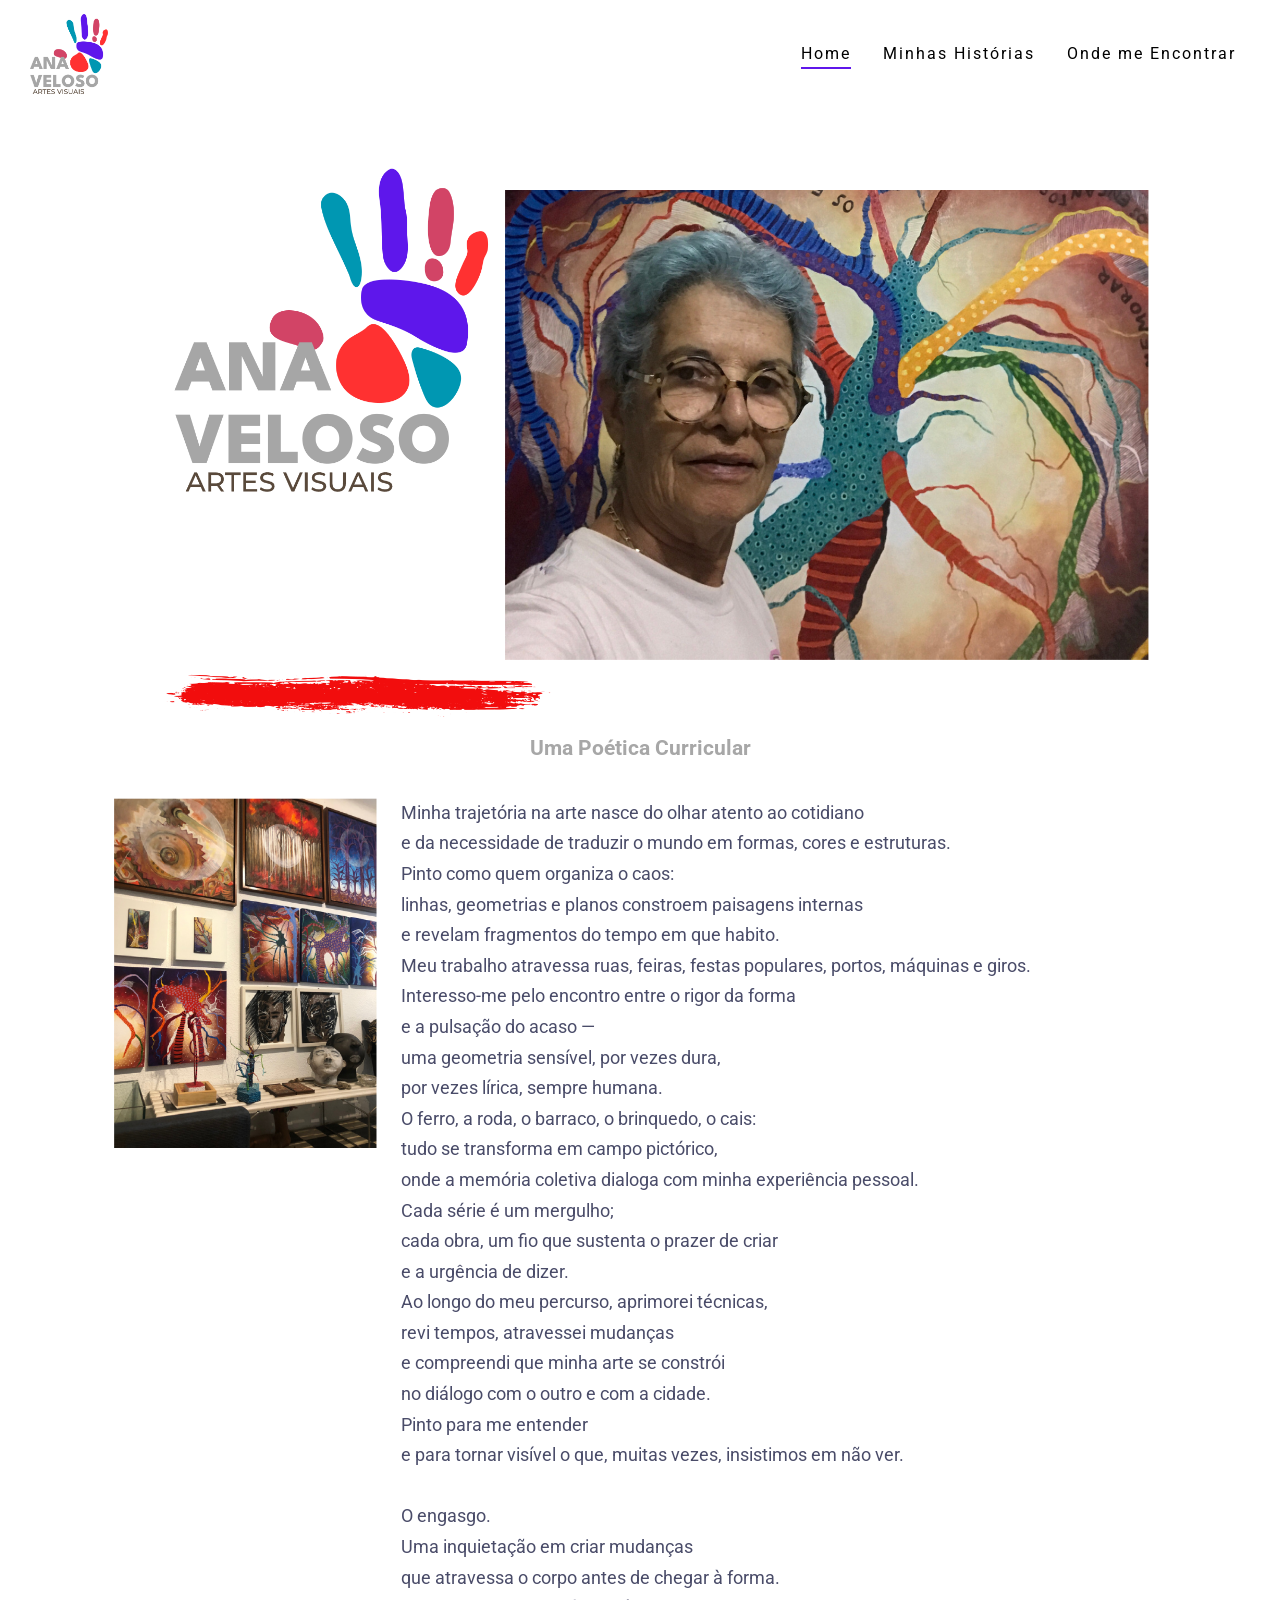
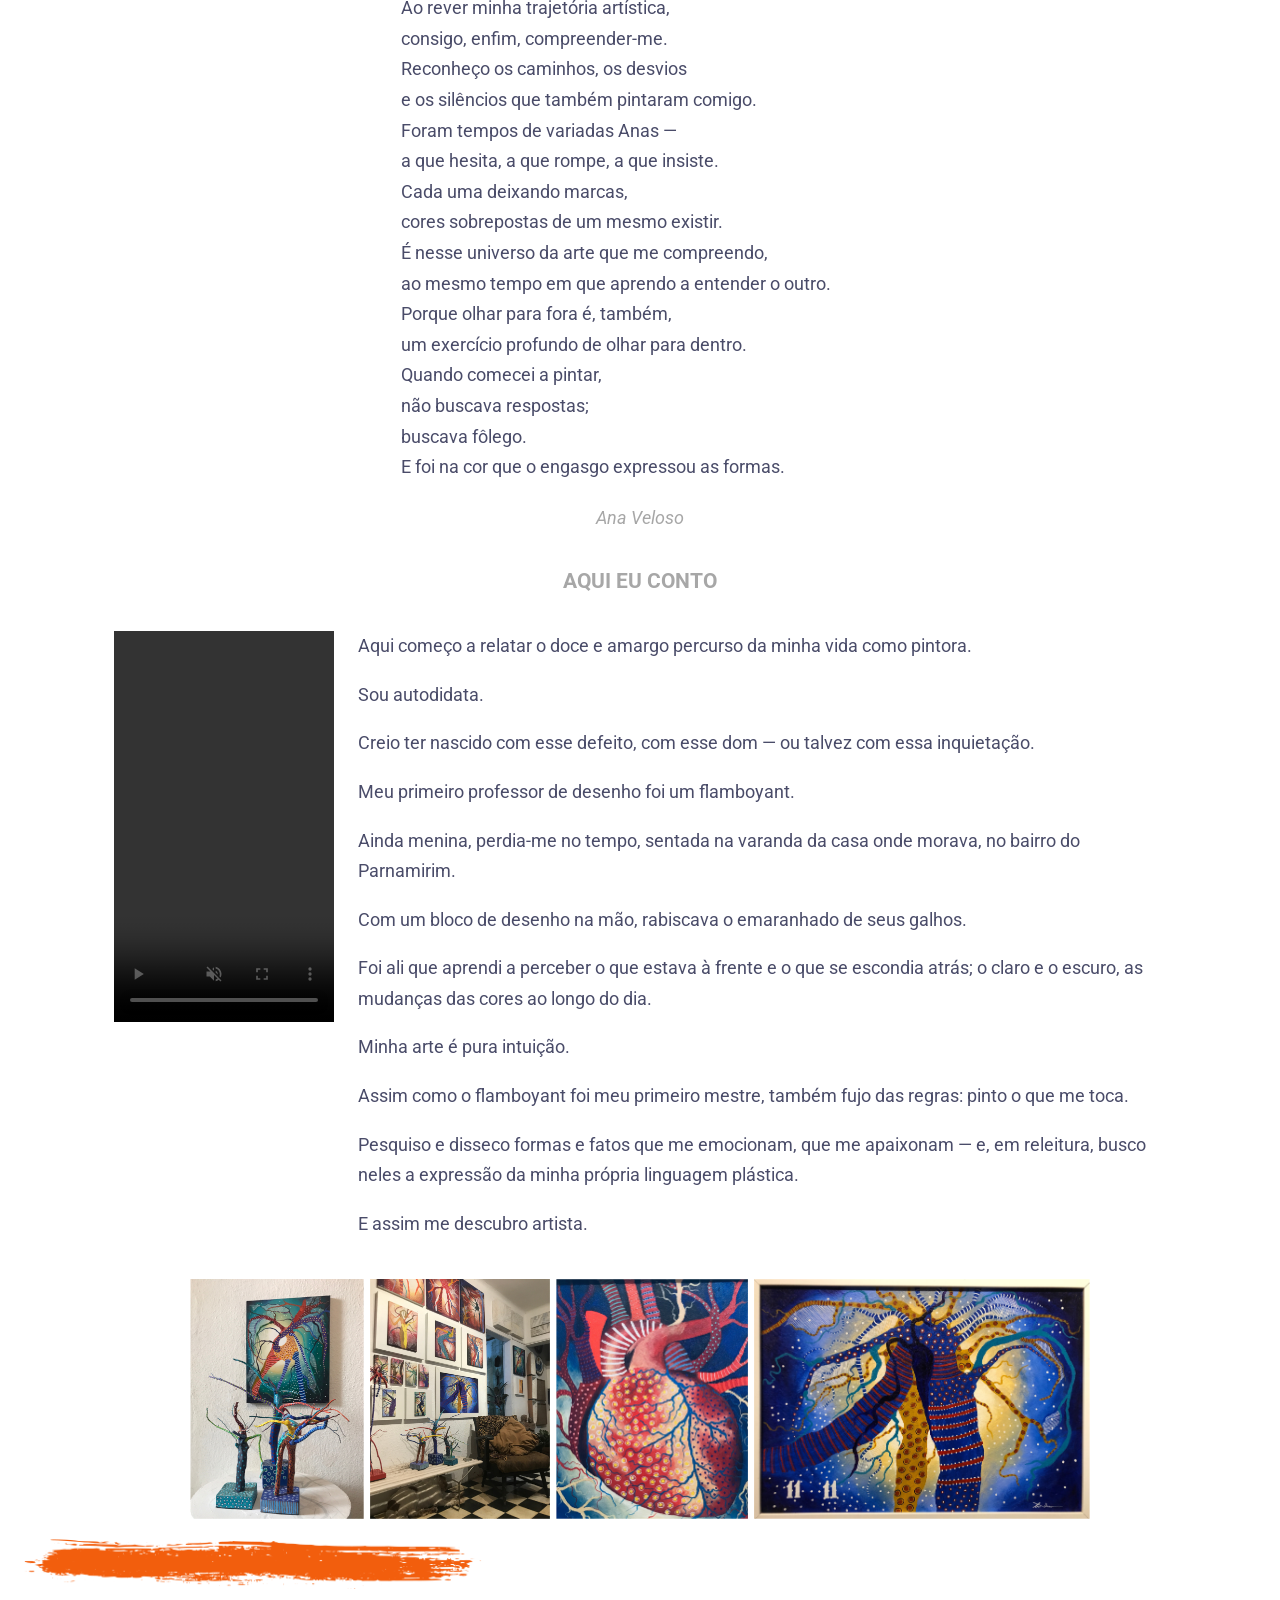
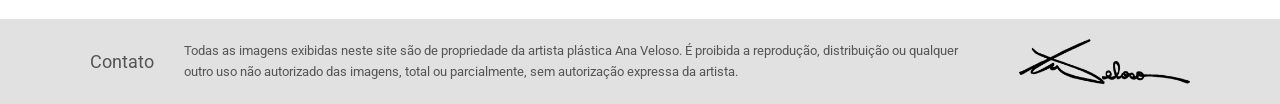
==== index.html @ 1099ed88 "Meu primeiro commit" ====
<!DOCTYPE html>
<html lang="pt-BR">
<head>
    <meta charset="UTF-8">
    <meta name="viewport" content="width=device-width, initial-scale=1.0">
    <meta name="description" content="Ana Veloso – Artes Visuais. Uma poética curricular: pinturas, projetos e a trajetória da artista plástica Ana Veloso.">
    <meta name="theme-color" content="#5f17eb">
    <title>Ana Veloso – Home</title>
    <link rel="preconnect" href="https://fonts.googleapis.com">
    <link rel="preconnect" href="https://fonts.gstatic.com" crossorigin>
    <link href="https://fonts.googleapis.com/css2?family=Roboto:ital,wght@0,400;0,700;1,400&display=swap" rel="stylesheet">
    <link rel="stylesheet" href="style/style.css">
    <link rel="stylesheet" href="style/home.css">
    <link href="https://vjs.zencdn.net/8.23.4/video-js.css" rel="stylesheet">
    <link rel="icon" href="img/ico.ico" type="image/x-icon">
</head>
<body>

    <header>
        <nav id="navbar">
            <a class="logo" href="index.html"><img src="img/logo.png" alt="Ana Veloso – Artes Visuais" width="603" height="621"></a>
            <button class="nav-toggle" id="nav-toggle" type="button" aria-label="Abrir menu" aria-expanded="false" aria-controls="nav-list">
                <span></span><span></span><span></span>
            </button>
            <ul class="nav-list" id="nav-list">
                <li><a href="index.html" aria-current="page">Home</a></li>
                <li><a href="historias.html">Minhas Histórias</a></li>
                <li><a href="contato.html">Onde me Encontrar</a></li>
            </ul>
        </nav>
    </header>

    <main>

        <img class="prinhome" src="img/Home/principal.png" alt="Foto de Ana Veloso" fetchpriority="high">

        <h3 class="home-heading">Uma Poética Curricular</h3>

        <div class="box">
            <img src="img/Home/home1.png" alt="Obra de Ana Veloso" loading="lazy">
            <div class="box-text">
                <p class="poema">Minha trajetória na arte nasce do olhar atento ao cotidiano
e da necessidade de traduzir o mundo em formas, cores e estruturas.
Pinto como quem organiza o caos:
linhas, geometrias e planos constroem paisagens internas
e revelam fragmentos do tempo em que habito.
Meu trabalho atravessa ruas, feiras, festas populares, portos, máquinas e giros.
Interesso-me pelo encontro entre o rigor da forma
e a pulsação do acaso —
uma geometria sensível, por vezes dura,
por vezes lírica, sempre humana.
O ferro, a roda, o barraco, o brinquedo, o cais:
tudo se transforma em campo pictórico,
onde a memória coletiva dialoga com minha experiência pessoal.
Cada série é um mergulho;
cada obra, um fio que sustenta o prazer de criar
e a urgência de dizer.
Ao longo do meu percurso, aprimorei técnicas,
revi tempos, atravessei mudanças
e compreendi que minha arte se constrói
no diálogo com o outro e com a cidade.
Pinto para me entender
e para tornar visível o que, muitas vezes, insistimos em não ver.

O engasgo.
Uma inquietação em criar mudanças
que atravessa o corpo antes de chegar à forma.
Ao rever minha trajetória artística,
consigo, enfim, compreender-me.
Reconheço os caminhos, os desvios
e os silêncios que também pintaram comigo.
Foram tempos de variadas Anas —
a que hesita, a que rompe, a que insiste.
Cada uma deixando marcas,
cores sobrepostas de um mesmo existir.
É nesse universo da arte que me compreendo,
ao mesmo tempo em que aprendo a entender o outro.
Porque olhar para fora é, também,
um exercício profundo de olhar para dentro.
Quando comecei a pintar,
não buscava respostas;
buscava fôlego.
E foi na cor que o engasgo expressou as formas.</p>
            </div>
        </div>

        <p class="author-credit">Ana Veloso</p>

        <h3 class="home-heading">AQUI EU CONTO</h3>

        <div class="box box-videojs">
            <div class="video-wrapper">
                <video
                    id="video-home"
                    class="video-js"
                    controls
                    autoplay
                    muted
                    loop
                    playsinline
                    preload="auto"
                >
                    <source src="vid/esculturas.mp4" type="video/mp4">
                    <p class="vjs-no-js">
                        Para ver este vídeo, habilite o JavaScript ou use um navegador com
                        <a href="https://videojs.com/html5-video-support/" target="_blank" rel="noopener noreferrer">suporte a HTML5</a>.
                    </p>
                </video>
            </div>
            <div class="box-text">
                <p>Aqui começo a relatar o doce e amargo percurso da minha vida como pintora.</p>
                <p>Sou autodidata.</p>
                <p>Creio ter nascido com esse defeito, com esse dom — ou talvez com essa inquietação.</p>
                <p>Meu primeiro professor de desenho foi um flamboyant.</p>
                <p>Ainda menina, perdia-me no tempo, sentada na varanda da casa onde morava, no bairro do Parnamirim.</p>
                <p>Com um bloco de desenho na mão, rabiscava o emaranhado de seus galhos.</p>
                <p>Foi ali que aprendi a perceber o que estava à frente e o que se escondia atrás; o claro e o escuro, as mudanças das cores ao longo do dia.</p>
                <p>Minha arte é pura intuição.</p>
                <p>Assim como o flamboyant foi meu primeiro mestre, também fujo das regras: pinto o que me toca.</p>
                <p>Pesquiso e disseco formas e fatos que me emocionam, que me apaixonam — e, em releitura, busco neles a expressão da minha própria linguagem plástica.</p>
                <p>E assim me descubro artista.</p>
            </div>
        </div>

        <div class="home-thumbs">
            <img class="imgli" src="img/Home/1.png" alt="Obra 1" loading="lazy">
            <img class="imgli" src="img/Home/2.png" alt="Obra 2" loading="lazy">
            <img class="imgli" src="img/Home/3.png" alt="Obra 3" loading="lazy">
            <img class="imgli" src="img/Home/4.png" alt="Obra 4" loading="lazy">
        </div>

        <img class="tinta" src="img/Home/tinta.png" alt="">

    </main>

    <footer>
        <div class="footer-inner">
            <a href="contato.html">Contato</a>
            <p>Todas as imagens exibidas neste site são de propriedade da artista plástica Ana Veloso.
               É proibida a reprodução, distribuição ou qualquer outro uso não autorizado das imagens,
               total ou parcialmente, sem autorização expressa da artista.</p>
            <img class="ass" src="img/assinatura.png" alt="Assinatura Ana Veloso" width="619" height="163">
        </div>
    </footer>

    <script src="https://vjs.zencdn.net/8.23.4/video.min.js"></script>
    <script src="js/navbar.js"></script>
    <script src="js/lightbox.js"></script>
    <script src="js/autoplay.js"></script>

</body>
</html>
---- style/style.css ----
@charset "UTF-8";

/* A fonte Roboto agora é carregada por <link> no <head> de cada página
   (mais rápido que @import e sem bloquear a renderização do CSS). */

/* ─── RESET ─────────────────────────────────────────────── */
/* IMPORTANTE: não definir font-family em "*" nem em "*::before".
   Isso sobrescrevia a fonte do Font Awesome nos pseudo-elementos
   e fazia os ícones das redes sociais sumirem. */
*, *::before, *::after {
    margin: 0;
    padding: 0;
    box-sizing: border-box;
}

/* ─── BASE ───────────────────────────────────────────────── */
body {
    font-family: 'Roboto', Arial, Helvetica, sans-serif;
    color: #4a4c69;
    font-size: 18px;
    line-height: 1.7;
    /* rede de segurança: nada empurra o site para os lados no mobile */
    overflow-x: hidden;
}

button, input, textarea, select { font: inherit; }

img { max-width: 100%; }

a {
    color: black;
    text-decoration: none;
    transition: opacity 0.3s;
}
a:hover { opacity: 0.7; }

:focus-visible {
    outline: 2px solid #5f17eb;
    outline-offset: 3px;
}

h1, h2, h3 { color: #a7a7a7; }
p { color: #4a4c69; }

/* ─── NAVBAR ─────────────────────────────────────────────── */
nav {
    display: flex;
    justify-content: space-between;
    align-items: center;
    position: fixed;
    top: 0;
    width: 100%;
    z-index: 1000;
    background-color: transparent;
    padding: 14px 30px;
    transition: background-color 0.3s ease, box-shadow 0.3s ease, padding 0.3s ease;
}
nav.scrolled {
    background-color: rgba(225, 225, 225, 0.97);
    box-shadow: 0 2px 10px rgba(0,0,0,0.2);
    padding: 6px 24px;
}

/* Logo — grande no topo, menor ao rolar */
.logo { display: block; }
.logo img {
    height: 80px;
    width: auto;
    display: block;
    transition: height 0.3s ease;
}
nav.scrolled .logo img { height: 52px; }

.nav-list {
    list-style: none;
    display: flex;
    gap: 4px;
}
.nav-list li {
    letter-spacing: 2px;
    font-size: 16px;
}
.nav-list a {
    display: block;
    padding: 10px 14px;
}
/* página atual */
.nav-list a[aria-current="page"] {
    text-decoration: underline;
    text-decoration-thickness: 2px;
    text-underline-offset: 8px;
    text-decoration-color: #5f17eb;
}

/* ─── HAMBURGER (escondido no desktop) ──────────────────── */
.nav-toggle {
    display: none;
    flex-direction: column;
    justify-content: center;
    gap: 5px;
    background: none;
    border: none;
    cursor: pointer;
    padding: 12px;
    z-index: 1100;
}
.nav-toggle span {
    display: block;
    width: 26px;
    height: 2px;
    background-color: #4a4c69;
    border-radius: 2px;
    transition: transform 0.3s ease, opacity 0.2s ease;
}
/* vira "X" quando o menu está aberto */
.nav-toggle[aria-expanded="true"] span:nth-child(1) { transform: translateY(7px) rotate(45deg); }
.nav-toggle[aria-expanded="true"] span:nth-child(2) { opacity: 0; }
.nav-toggle[aria-expanded="true"] span:nth-child(3) { transform: translateY(-7px) rotate(-45deg); }

/* ─── MAIN ───────────────────────────────────────────────── */
main {
    padding-top: 120px;
    text-align: left;
    font-size: 18px;
}

/* ─── BOX (imagem/vídeo + texto lado a lado) ────────────── */
.box {
    display: flex;
    align-items: flex-start;
    gap: 24px;
    max-width: 1100px;
    margin: 0 auto;
    padding: 20px 24px;
}
.box > img {
    height: 350px;
    width: auto;
    flex-shrink: 0;
    object-fit: cover;
}
.box-text {
    flex: 1;
    min-width: 0;
}
.box-text p + p,
.box-text p + ul,
.box-text ul + p { margin-top: 1em; }

/* Texto poético: respeita as quebras de linha digitadas no HTML */
.poema { white-space: pre-line; }

/* Variante com vídeo */
.box-videojs .video-wrapper {
    flex-shrink: 0;
    width: 220px;
}
.box-videojs .video-js {
    width: 100% !important;
    height: auto !important;
    aspect-ratio: 9 / 16;
}
.box-videojs .vjs-tech { object-fit: cover; }

/* ─── IMAGENS DE GALERIA (clicáveis → zoom) ─────────────── */
.imgli, .imgpro, .imghist {
    cursor: zoom-in;
    transition: opacity 0.3s ease;
    object-fit: cover;
    display: block;
}
.imgli:hover, .imgpro:hover, .imghist:hover { opacity: 0.8; }

/* ─── GALERIA SIMPLES (Projetos / Objetos) ───────────────── */
.gallery {
    max-width: 1100px;
    margin: 0 auto;
    padding: 10px 24px;
    display: flex;
    flex-wrap: wrap;
    gap: 14px 8px;
    align-items: flex-start;
}
.gallery figure { margin: 0; }
.gallery img {
    height: 200px;
    width: auto;
    display: block;
}
.gallery figcaption,
.car-slide figcaption {
    font-size: 13px;
    line-height: 1.35;
    color: #888;
    text-align: center;
    padding-top: 6px;
}
/* a legenda nunca estica a figura além da largura da imagem
   (se for longa, quebra em mais de uma linha) */
.gallery figcaption,
.car-slide figcaption { max-width: 0; min-width: 100%; }

/* ─── CARROSSEL INFINITO ─────────────────────────────────── */
.carousel {
    --img-h: 200px;
    --car-gap: 8px;
    position: relative;
    max-width: 1100px;
    margin: 0 auto;
    padding: 10px 24px;
}
.car-viewport {
    overflow: hidden;
    touch-action: pan-y;      /* arrastar na horizontal é do carrossel; vertical rola a página */
    cursor: grab;
    user-select: none;
    -webkit-user-select: none;
}
.car-viewport.dragging { cursor: grabbing; }
.car-track {
    position: relative;       /* offsetLeft dos slides é medido a partir daqui */
    display: flex;
    gap: var(--car-gap);
    width: max-content;
    will-change: transform;
}
.car-slide {
    flex: 0 0 auto;
    margin: 0;
}
.car-slide img {
    height: var(--img-h);
    width: auto;
    display: block;
    -webkit-user-drag: none;
}

/* Antes do JS terminar de carregar as imagens: uma única linha cortada,
   sem "pulo" de layout. */
.carousel:not(.is-ready) .car-track { transform: none !important; }
.carousel:not(.is-ready) .car-viewport { min-height: calc(var(--img-h) + 30px); }
.carousel:not(.is-ready) .car-btn { display: none; }

.car-btn {
    position: absolute;
    top: calc(10px + var(--img-h) / 2);
    transform: translateY(-50%);
    z-index: 2;
    width: 42px;
    height: 42px;
    border: none;
    border-radius: 50%;
    background: rgba(255,255,255,0.88);
    color: #4a4c69;
    box-shadow: 0 2px 8px rgba(0,0,0,0.3);
    cursor: pointer;
    display: flex;
    align-items: center;
    justify-content: center;
    transition: background 0.2s, transform 0.2s;
}
.car-btn:hover { background: #fff; transform: translateY(-50%) scale(1.08); }
.car-btn svg { width: 22px; height: 22px; }
.car-prev { left: 32px; }
.car-next { right: 32px; }

/* ─── DIVISOR DE TINTA ───────────────────────────────────── */
/* Antes a imagem tinha largura "automática" e passava da tela no mobile.
   Agora ela nunca ultrapassa a largura disponível. */
.tinta {
    display: block;
    height: 50px;
    width: auto;
    max-width: calc(100% - 48px);
    margin: 16px 0 16px 24px;
    object-fit: contain;
    object-position: left center;
}

/* ─── LIGHTBOX (zoom) ────────────────────────────────────── */
.lightbox {
    display: none;
    position: fixed;
    inset: 0;
    z-index: 2000;
    align-items: center;
    justify-content: center;
    background: rgba(0,0,0,0.92);
    backdrop-filter: blur(4px);
    -webkit-backdrop-filter: blur(4px);
    padding: env(safe-area-inset-top) env(safe-area-inset-right)
             env(safe-area-inset-bottom) env(safe-area-inset-left);
}
.lightbox.open {
    display: flex;
    animation: lbFade 0.22s ease-out;
}
@keyframes lbFade { from { opacity: 0; } to { opacity: 1; } }

.lb-figure {
    display: flex;
    flex-direction: column;
    align-items: center;
    gap: 14px;
    margin: 0 72px;
    max-width: calc(100% - 144px);
}
.lb-img {
    max-width: min(100%, 1400px);
    max-height: calc(100vh - 150px);
    max-height: calc(100dvh - 150px);
    width: auto;
    height: auto;
    border: 2px solid rgba(255,255,255,0.4);
    background: #111;
}
.lb-caption {
    color: #eee;
    font-size: 17px;
    line-height: 1.4;
    text-align: center;
    min-height: 1.4em;
}
.lb-caption:empty { display: none; }

.lb-btn {
    position: absolute;
    border: none;
    background: rgba(255,255,255,0.12);
    color: #fff;
    cursor: pointer;
    border-radius: 50%;
    width: 48px;
    height: 48px;
    display: flex;
    align-items: center;
    justify-content: center;
    transition: background 0.2s;
}
.lb-btn:hover { background: rgba(255,255,255,0.28); }
.lb-btn svg { width: 26px; height: 26px; }
.lb-close {
    top: calc(14px + env(safe-area-inset-top));
    right: 18px;
    font-size: 34px;
    line-height: 1;
}
.lb-prev, .lb-next { top: 50%; transform: translateY(-50%); }
.lb-prev { left: 14px; }
.lb-next { right: 14px; }
.lightbox.single .lb-prev,
.lightbox.single .lb-next { display: none; }
.lightbox.single .lb-figure { margin: 0 16px; max-width: calc(100% - 32px); }

/* ─── RODAPÉ ─────────────────────────────────────────────── */
footer {
    margin-top: 30px;
    padding: 20px 24px;
    background-color: rgba(225, 225, 225, 0.97);
}
.footer-inner {
    max-width: 1100px;
    margin: 0 auto;
    display: flex;
    align-items: center;
    gap: 30px;
    flex-wrap: wrap;
}
.footer-inner p {
    color: #555;
    font-size: 13px;
    line-height: 1.6;
    flex: 1 1 280px;
}
.footer-inner a { color: #555; }
.ass { height: 45px; width: auto; }

/* ─── MOVIMENTO REDUZIDO ─────────────────────────────────── */
@media (prefers-reduced-motion: reduce) {
    *, *::before, *::after {
        animation-duration: 0.01ms !important;
        transition-duration: 0.01ms !important;
    }
}

/* ─── RESPONSIVO ─────────────────────────────────────────── */
@media (max-width: 768px) {
    .nav-toggle { display: flex; }

    .nav-list {
        display: none;
        flex-direction: column;
        position: fixed;
        top: 0;
        left: 0;
        width: 100%;
        height: 100vh;
        height: 100dvh;
        background: rgba(235,235,235,0.98);
        padding: 90px 0 20px;
        gap: 0;
        z-index: 1050;
        overflow-y: auto;
    }
    .nav-list.open { display: flex; }
    .nav-list li { font-size: 17px; border-bottom: 1px solid rgba(0,0,0,0.06); }
    .nav-list a { padding: 16px 28px; }

    .logo img { height: 54px; }
    nav.scrolled .logo img { height: 40px; }
    nav { padding: 10px 16px; }
    nav.scrolled { padding: 6px 16px; }

    main { padding-top: 90px; font-size: 16px; }

    .box { flex-direction: column; padding: 16px; }
    .box > img {
        height: auto;
        width: 100%;
        max-height: 300px;
    }
    .box-videojs .video-wrapper { width: 100%; }
    .box-text { width: 100%; }

    .gallery { padding: 8px 16px; gap: 10px 6px; }
    .gallery img { height: 130px; }
    .imghist { height: auto; width: 100%; max-height: 280px; }

    .carousel { --img-h: 130px; padding: 8px 16px; }
    .car-prev { left: 22px; }
    .car-next { right: 22px; }
    .car-btn { width: 36px; height: 36px; }

    .tinta {
        margin-left: 16px;
        max-width: calc(100% - 32px);
    }

    .footer-inner {
        flex-direction: column;
        align-items: flex-start;
        gap: 12px;
    }

    .lb-figure { margin: 0 8px; max-width: calc(100% - 16px); }
    .lb-img { max-height: calc(100vh - 170px); max-height: calc(100dvh - 170px); }
    .lb-prev { left: 6px; }
    .lb-next { right: 6px; }
    .lb-btn { width: 42px; height: 42px; background: rgba(0,0,0,0.45); }
    .lb-close { right: 10px; }
}

@media (max-width: 480px) {
    .gallery img { height: 105px; }
    .carousel { --img-h: 105px; }
}
---- style/home.css ----
@charset "UTF-8";

/* ── home.css — exclusivo de index.html ─────────────────── */

/* Imagem principal */
.prinhome {
    display: block;
    height: 600px;
    width: auto;
    max-width: 100%;
    object-fit: cover;
    margin: 10px auto 0;
}

/* Títulos centralizados */
.home-heading {
    text-align: center;
    margin-bottom: 12px;
}

/* Assinatura em texto */
.author-credit {
    text-align: center;
    margin-bottom: 30px;
    font-style: italic;
    color: #a7a7a7;
}

/* Fileira de miniaturas */
.home-thumbs {
    max-width: 1100px;
    margin: 20px auto;
    padding: 0 24px;
    display: flex;
    flex-wrap: wrap;
    gap: 6px;
    justify-content: center;
}
.home-thumbs img {
    height: 240px;
    width: auto;
    object-fit: cover;
}

@media (max-width: 768px) {
    .prinhome {
        height: auto;
        width: 100%;
        max-height: 420px;
    }
    .home-thumbs { padding: 0 16px; }
    .home-thumbs img { height: 160px; }
}

@media (max-width: 480px) {
    .home-thumbs img { height: 120px; flex: 1 1 45%; }
}
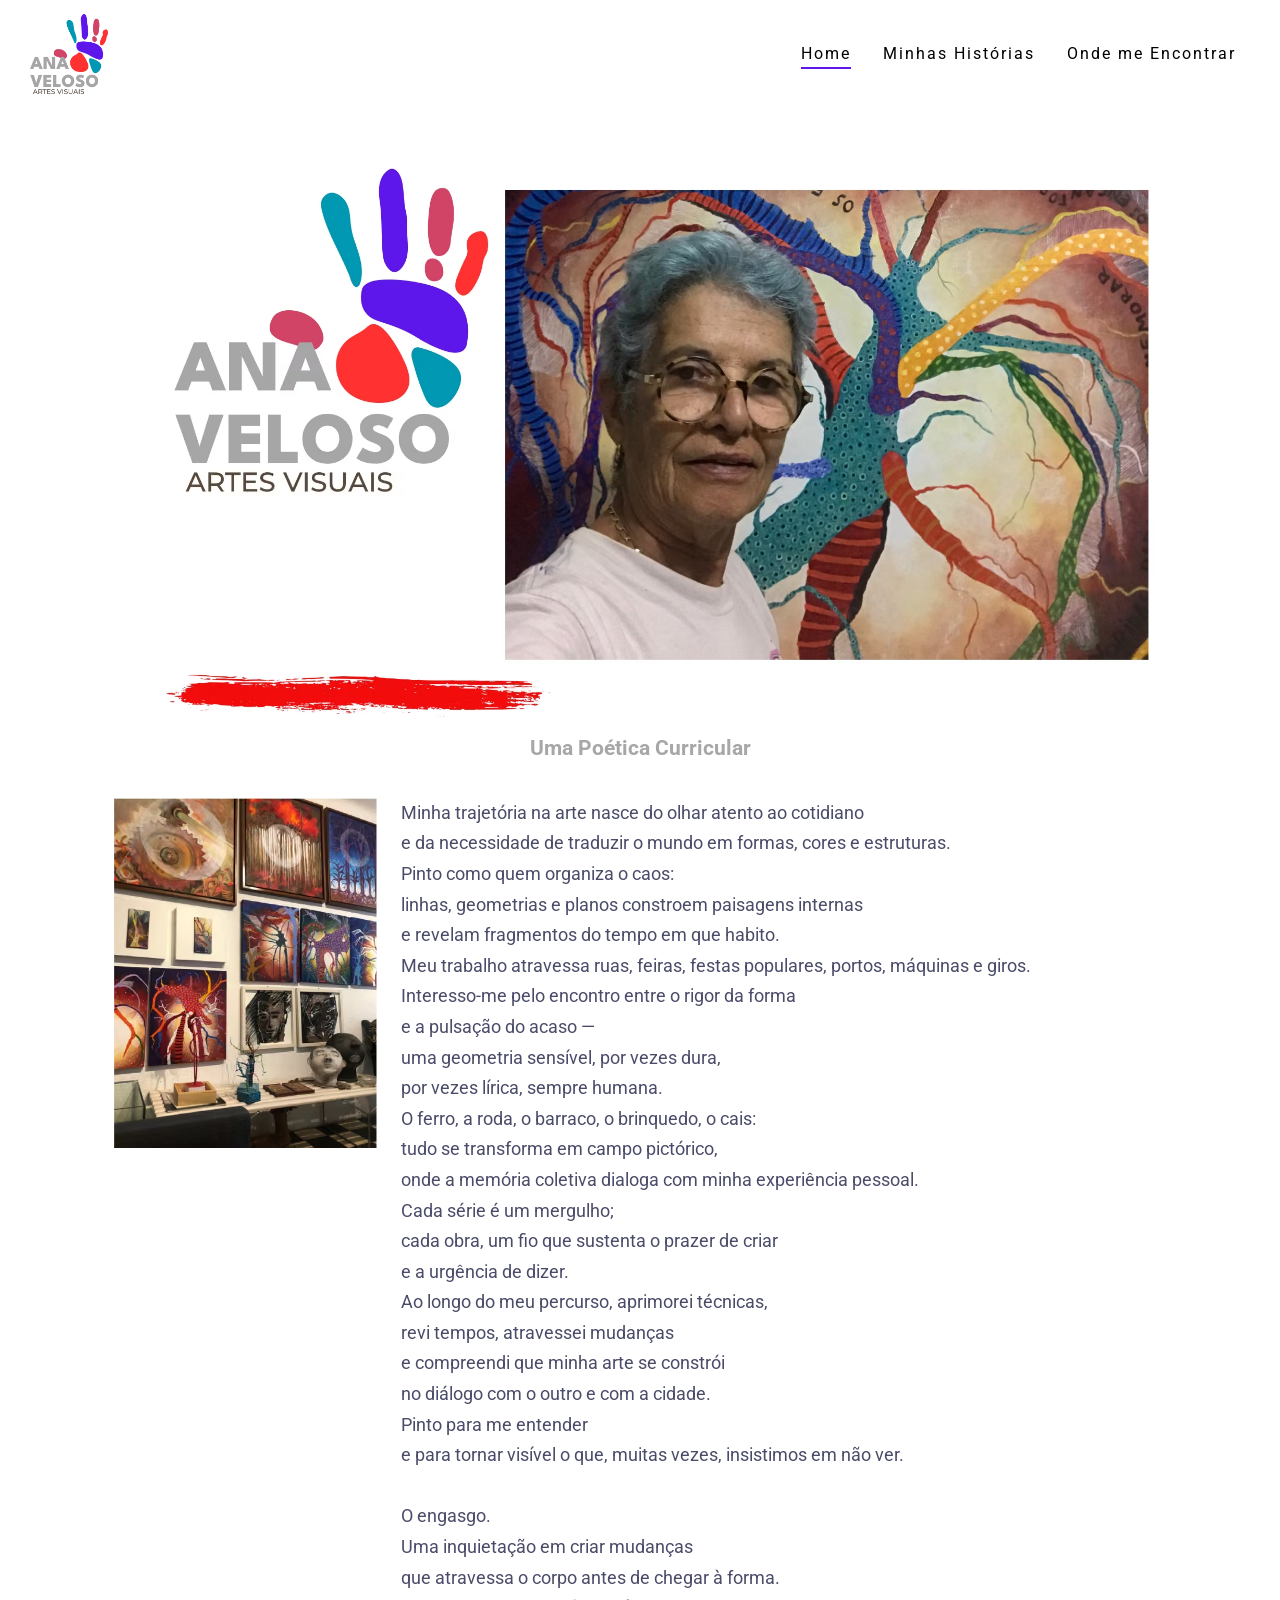
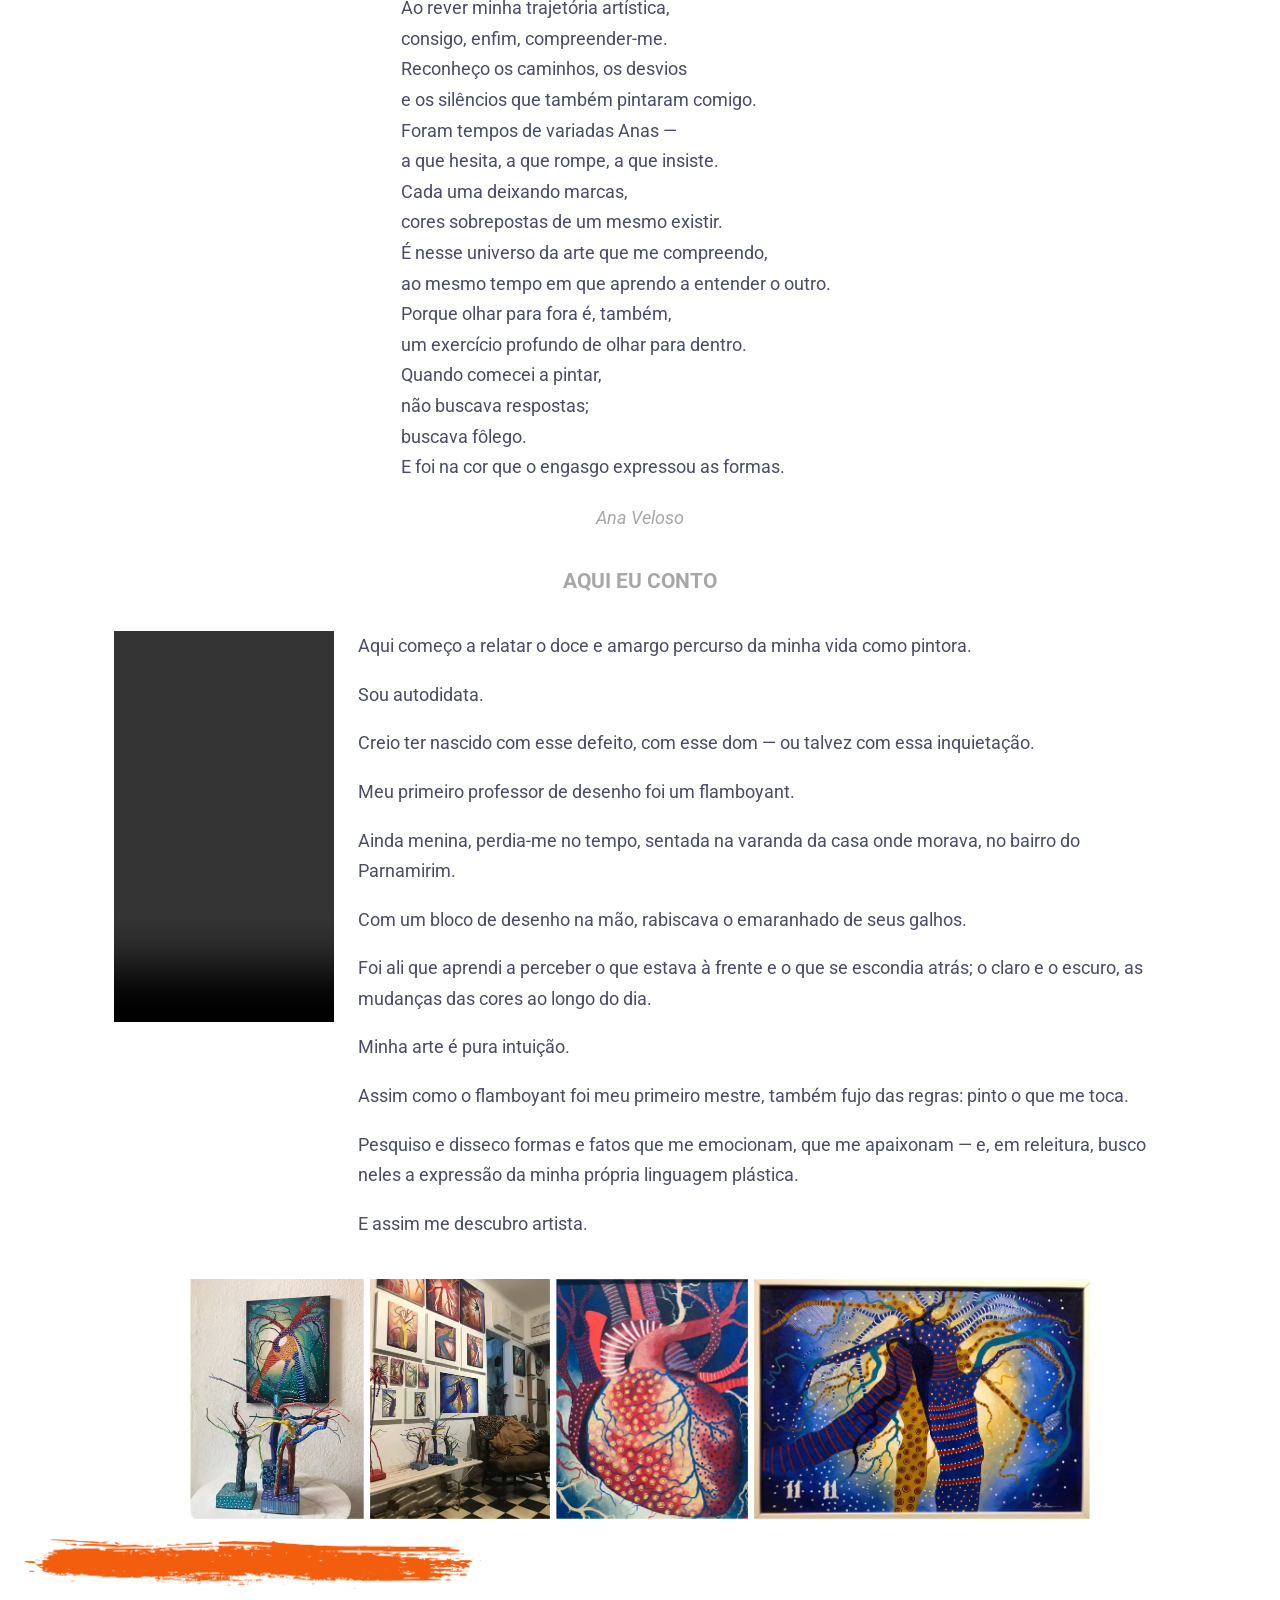
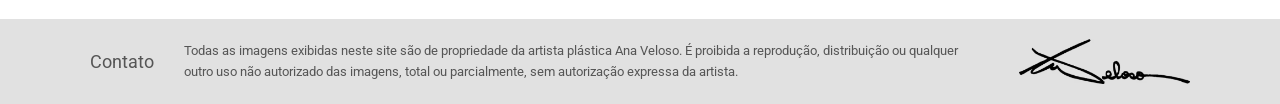
==== commit 836ba121: "Mundaça dos formatos das imagens" ====
--- a/index.html
+++ b/index.html
@@ -12,13 +12,13 @@
     <link rel="stylesheet" href="style/style.css">
     <link rel="stylesheet" href="style/home.css">
     <link href="https://vjs.zencdn.net/8.23.4/video-js.css" rel="stylesheet">
-    <link rel="icon" href="img/ico.ico" type="image/x-icon">
+    <link rel="icon" href="img/favicon.ico" type="image/x-icon">
 </head>
 <body>
 
     <header>
         <nav id="navbar">
-            <a class="logo" href="index.html"><img src="img/logo.png" alt="Ana Veloso – Artes Visuais" width="603" height="621"></a>
+            <a class="logo" href="index.html"><img src="img/logo.avif" alt="Ana Veloso – Artes Visuais" width="603" height="621"></a>
             <button class="nav-toggle" id="nav-toggle" type="button" aria-label="Abrir menu" aria-expanded="false" aria-controls="nav-list">
                 <span></span><span></span><span></span>
             </button>
@@ -32,12 +32,12 @@
 
     <main>
 
-        <img class="prinhome" src="img/Home/principal.png" alt="Foto de Ana Veloso" fetchpriority="high">
+        <img class="prinhome" src="img/Home/principal.avif" alt="Foto de Ana Veloso" fetchpriority="high">
 
         <h3 class="home-heading">Uma Poética Curricular</h3>
 
         <div class="box">
-            <img src="img/Home/home1.png" alt="Obra de Ana Veloso" loading="lazy">
+            <img src="img/Home/home1.avif" alt="Obra de Ana Veloso" loading="lazy">
             <div class="box-text">
                 <p class="poema">Minha trajetória na arte nasce do olhar atento ao cotidiano
 e da necessidade de traduzir o mundo em formas, cores e estruturas.
@@ -123,13 +123,13 @@
         </div>
 
         <div class="home-thumbs">
-            <img class="imgli" src="img/Home/1.png" alt="Obra 1" loading="lazy">
-            <img class="imgli" src="img/Home/2.png" alt="Obra 2" loading="lazy">
-            <img class="imgli" src="img/Home/3.png" alt="Obra 3" loading="lazy">
-            <img class="imgli" src="img/Home/4.png" alt="Obra 4" loading="lazy">
+            <img class="imgli" src="img/Home/1.avif" alt="Obra 1" loading="lazy">
+            <img class="imgli" src="img/Home/2.avif" alt="Obra 2" loading="lazy">
+            <img class="imgli" src="img/Home/3.avif" alt="Obra 3" loading="lazy">
+            <img class="imgli" src="img/Home/4.avif" alt="Obra 4" loading="lazy">
         </div>
 
-        <img class="tinta" src="img/Home/tinta.png" alt="">
+        <img class="tinta" src="img/tinta.avif" alt="">
 
     </main>
 
@@ -139,7 +139,7 @@
             <p>Todas as imagens exibidas neste site são de propriedade da artista plástica Ana Veloso.
                É proibida a reprodução, distribuição ou qualquer outro uso não autorizado das imagens,
                total ou parcialmente, sem autorização expressa da artista.</p>
-            <img class="ass" src="img/assinatura.png" alt="Assinatura Ana Veloso" width="619" height="163">
+            <img class="ass" src="img/assinatura.avif" alt="Assinatura Ana Veloso" width="619" height="163">
         </div>
     </footer>
 
